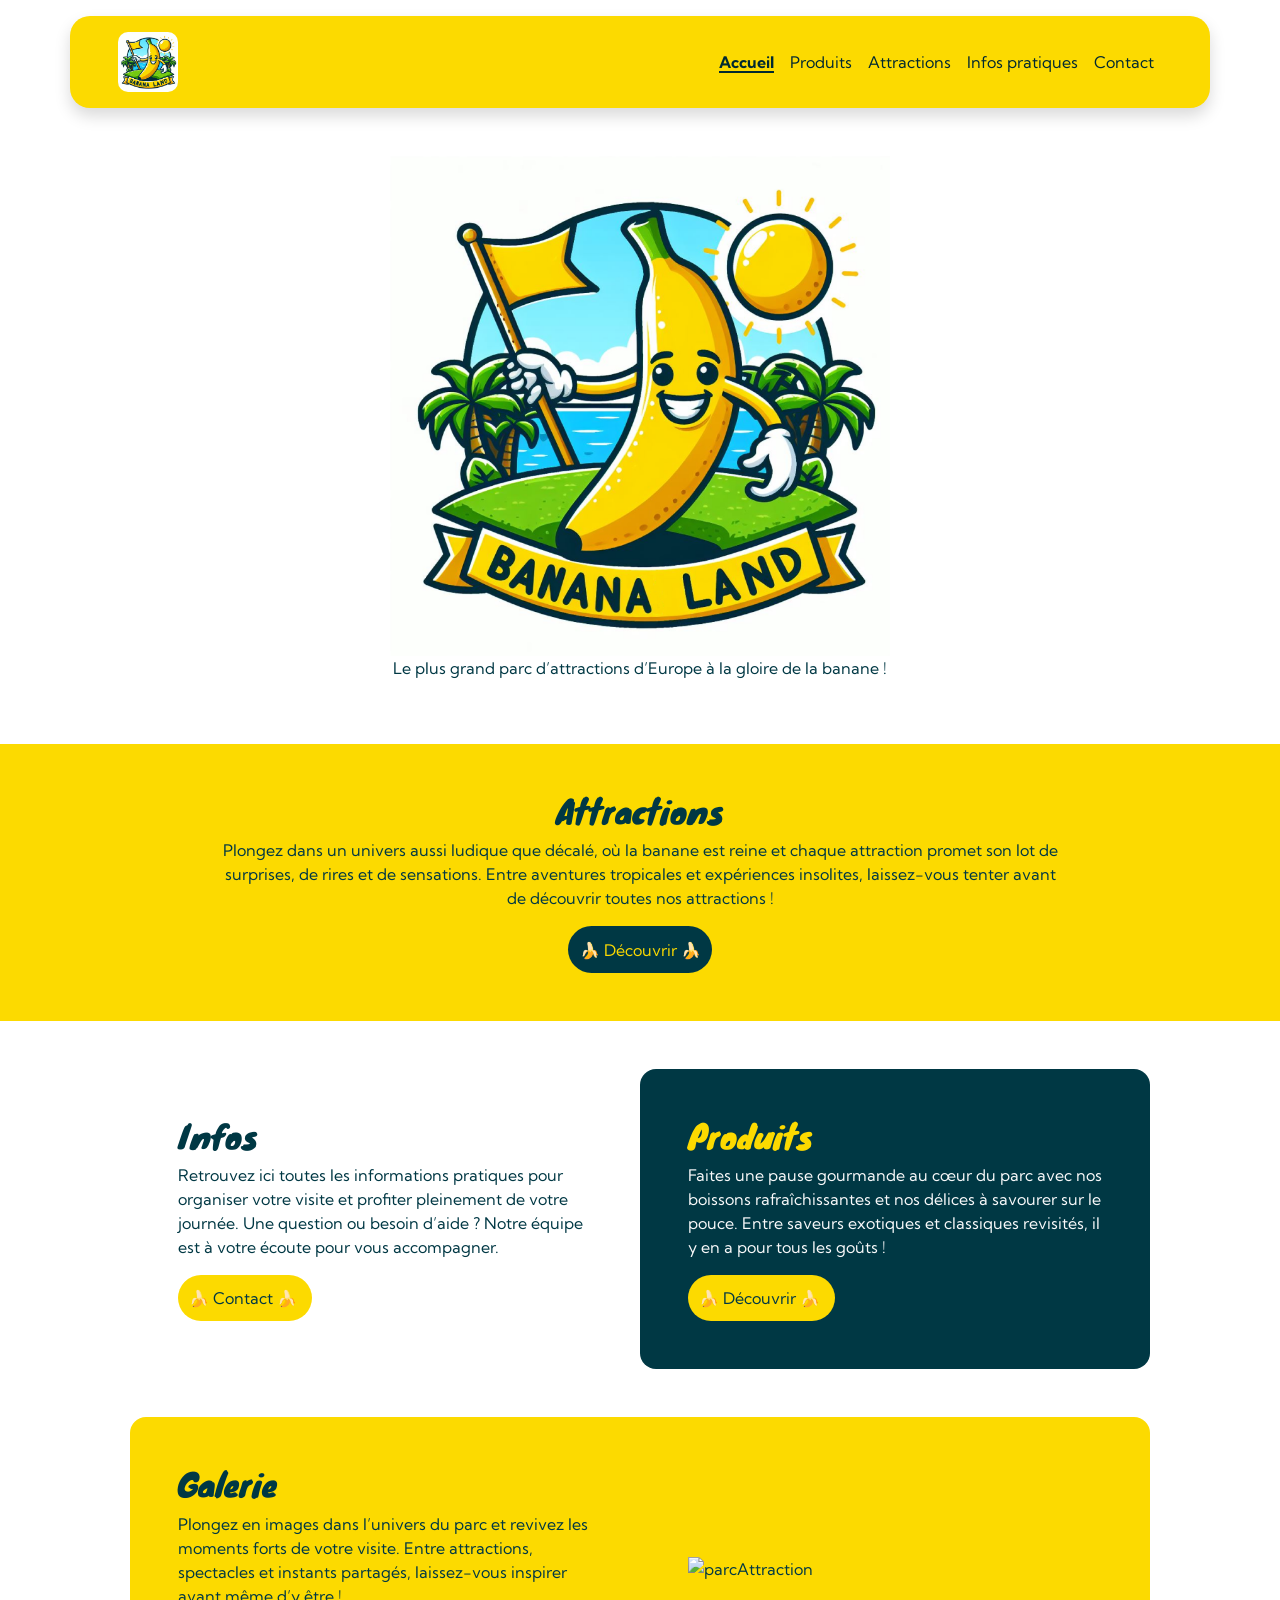
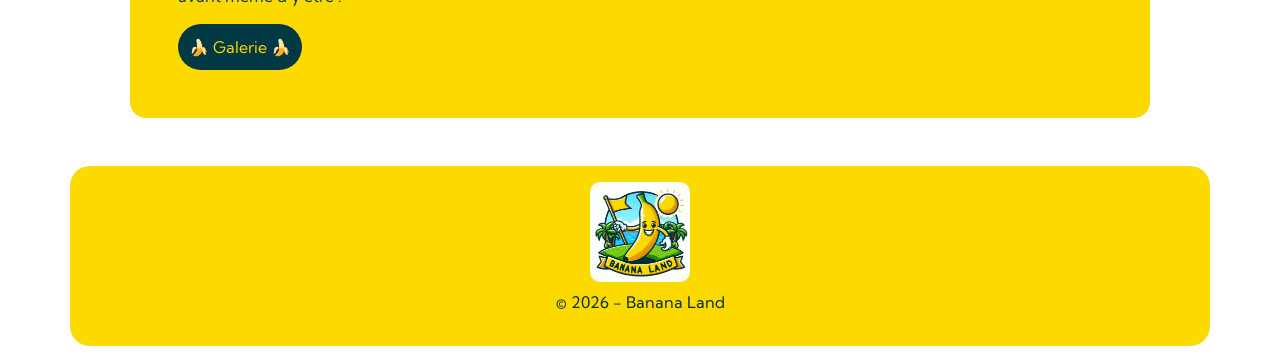
==== index.html @ 1920db07 "màj styles" ====
<!DOCTYPE html>
<html lang="en">
<head>
    <meta charset="UTF-8">
    <meta name="viewport" content="width=device-width, initial-scale=1.0">
    <link href="https://cdn.jsdelivr.net/npm/bootstrap@5.3.8/dist/css/bootstrap.min.css" rel="stylesheet" integrity="sha384-sRIl4kxILFvY47J16cr9ZwB07vP4J8+LH7qKQnuqkuIAvNWLzeN8tE5YBujZqJLB" crossorigin="anonymous">
    <script src="https://cdn.jsdelivr.net/npm/bootstrap@5.3.8/dist/js/bootstrap.bundle.min.js" integrity="sha384-FKyoEForCGlyvwx9Hj09JcYn3nv7wiPVlz7YYwJrWVcXK/BmnVDxM+D2scQbITxI" crossorigin="anonymous" defer></script>

    <link rel="stylesheet" href="style.css">
    <link rel="stylesheet" href="./assets/css/main.css">
    <link rel="preconnect" href="https://fonts.googleapis.com">
    <link rel="preconnect" href="https://fonts.gstatic.com" crossorigin>
    <link href="https://fonts.googleapis.com/css2?family=Knewave&family=Kumbh+Sans:wght,YOPQ@100..900,300&display=swap" rel="stylesheet">

    <title>Banana Land</title>
</head>
<body>
        <header class="d-flex flex-wrap align-items-center justify-content-center justify-content-md-between py-3 px-5 my-3 header-nav shadow container">
            <div class="col-md-3">
                <img alt="logo du site" src="./assets/img/bananland_v1.PNG" width="60">
            </div>
            <ul class="nav col-12 col-md-auto mb-2 justify-content-center mb-md-0">
                <li><a href="#" class="nav-link active px-2">Accueil</a></li>
                <li><a href="#" class="nav-link px-2">Produits</a></li>
                <li><a href="#" class="nav-link px-2">Attractions</a></li>
                <li><a href="#" class="nav-link px-2">Infos pratiques</a></li>
                <li><a href="./contact.html" class="nav-link px-2">Contact</a></li>
            </ul>
            </div>
        </header>
    <main>
        <section class="container" >
            <div class="row d-flex justify-content-center text-center m-5"> 
                <div class="col-9 logoMain">
                    <div> <img class="img-fluid" src="img/logoBanana.PNG" alt="logo"> </div>
                    <p class="colorTextS">Le plus grand parc d’attractions d’Europe à la gloire de la banane ! </p>
                </div>
            </div>
        </section>

        <section class="container-fluid bgPrimary">
            <div class="row d-flex justify-content-center flex-wrap text-center m-5 colorTextS"> 
                <div class="col-9 py-5 ">
                    <h2>Attractions </h2>
                    <p> Plongez dans un univers aussi ludique que décalé, où la banane est reine et chaque attraction promet son lot de surprises, de rires et de sensations. Entre aventures tropicales et expériences insolites, laissez-vous tenter avant de découvrir toutes nos attractions !</p>
                    <button class="btn btn-secondary"><a href="attraction.html" class=""> 🍌​ Découvrir 🍌</a>​</button>
                </div>
            </div>
        </section>

        <section class="container">
            <div class="row d-flex justify-content-center m-5 colorTextS flex-md-row flex-sm-column align-items-center  "> 
                <div class="col-lg-6 col-sm-10 p-5">
                    <h2> Infos</h2>
                    <p>Retrouvez ici toutes les informations pratiques pour organiser votre visite et profiter pleinement de votre journée. Une question ou besoin d’aide ? Notre équipe est à votre écoute pour vous accompagner.</p>
                    <button class="btn btn-primary"> <a href="contact.html">🍌​ Contact 🍌 </a> ​ </button>
                </div>
                <div class="col-lg-6 col-sm-10 p-5 bgSecondary rounded-4 text-light">
                    <h2 class="colorTextP"> Produits </h2>
                    <p>Faites une pause gourmande au cœur du parc avec nos boissons rafraîchissantes et nos délices à savourer sur le pouce. Entre saveurs exotiques et classiques revisités, il y en a pour tous les goûts !</p>
                    <button class="btn btn-primary"> <a href="produits.html"> 🍌​ Découvrir 🍌 </a>​</button>
                </div>
            </div>
        </section>

        <section class="container ">
            <div class="row d-flex justify-content-between m-5 bgPrimary rounded-4 colorTextS flex-lg-row flex-sm-column align-items-center "> 
                <div class="col-lg-6 col-sm-12 p-5">
                    <h2> Galerie </h2>
                    <p>Plongez en images dans l’univers du parc et revivez les moments forts de votre visite. Entre attractions, spectacles et instants partagés, laissez-vous inspirer avant même d’y être !</p>
                    <button class="btn btn-secondary"> <a href="galerie.html">🍌​ Galerie 🍌</a>​ </button>
                </div>
                
                <div class="col-lg-6 col-sm-12 p-5 text-center d-flex align-items-center">
                    <div> <img height="300px" class="img-fluid" src="https://images.unsplash.com/photo-1533856493584-0c6ca8ca9ce3?q=80&w=1470&auto=format&fit=crop&ixlib=rb-4.1.0&ixid=M3wxMjA3fDB8MHxwaG90by1wYWdlfHx8fGVufDB8fHx8fA%3D%3D" alt="parcAttraction"> </div>
                    </div>
                </div>
            </div>
        </section>

    </main>

        <footer class="row my-3 m-auto container">
        <div class="col m-3 text-center">
            <img class="mb-2" alt="logo du site" src="./assets/img/bananland_v1.PNG" width="100">
            <p>© 2026 - Banana Land</p>
        </div>
    </footer>
</body>
</html>
---- style.css ----
body{
    font-family: "Kumbh Sans", sans-serif;
}

h1, h2, h3, h4, h5, h6{
    font-family: "Knewave", system-ui;
}

h1{
    color:#002931;
}

.bgPrimary {
    background-color: #FCDA00;
}

.bgSecondary {
    background-color: #003844;
}

.colorTextP {
    color: #FCDA00;
}

.colorTextS {
    color: #003844;
}

#monCarousel {
    max-width: 600px;
    border-radius: 25px;
}
.carousel-item{
    height: 337px;
}
.carousel-item img{
    height: 100%;
    width: 100%;
    object-fit: cover;
    border-radius: 25px;
}
.carousel-caption {
    background: rgba(0, 0, 0, 0.45);
    border-radius: 15px;
    padding: 15px;
    
}
.card-img-top{
    height: 200px;
    width: 250px;
    object-fit: cover;
    margin: 5px;
    border-radius: 5px;
}
.bandeau_h1{
    background-color:#FCDA00 ;
}
.card{
    background-color: #002931;
    margin: 5px auto;
}
p.card-text{
    color: white;
}
.btn-primary{
    background-color: #FCDA00;
    color: #002931;
    border: none;
    padding: 0.7em;
    border-radius: 25px;
}

.btn-primary a {
    text-decoration: none;
    color:#003844;
}

.btn-secondary {
    background-color:#003844;
    color: #FCDA00;
    border: none;
    padding: 0.7em;
    border-radius: 25px;
    --bs-btn-hover-color: #003844;
    --bs-btn-hover-bg: #62E3FF;
    --bs-btn-hover-border-color: #62E3FF;
}

.btn-secondary a {
    text-decoration: none;
    color: inherit;
}

h5, h5.card-title{
    color:#FCDA00;
}

.description-produits {
    max-width: 700px;
    color: #003844;
    line-height: 1.6;
}
.card-body{
    display: flex;
    flex-direction: column;
    justify-content: space-between;
}

.logoMain img {
    max-height: 500px;
}
---- assets/css/main.css ----
/* Police titre : Knewave
Police texte : Kumbh Sans
Bleu ciel : #F62E3FF
Jaune : #FCDA00
Foncé : #002931 */

:root{
    --bleu-ciel: #62E3FF;
    --jaune: #FCDA00;
    --fonce: #002931;
}

body{
    font-family: "Kumbh Sans", sans-serif;
}

h1, h2, h3, h4, h5, h6{
    font-family: "Knewave", system-ui;
}


.btn-primary {
    --bs-btn-color: var(--fonce);
    --bs-btn-bg: var(--jaune);
    --bs-btn-border-color: var(--jaune);
    --bs-btn-hover-color: var(--fonce);
    --bs-btn-hover-bg: var(--bleu-ciel);
    --bs-btn-hover-border-color: var(--bleu-ciel);
}

.title-card{
    background: var(--fonce);
    color: #fff
}

.title-card h1{
    color: var(--jaune);
}

header, footer{
    background: var(--jaune);
    border-radius: 20px;
    color: var(--fonce)
}

header img, footer img{
    border-radius: 10px;;
}

.nav{
    --bs-nav-link-color: var(--fonce);
}

.nav a:hover, .nav a:visited{
    color: var(--fonce);
    text-decoration: underline 2px;
    text-underline-offset: 3px;
}

.nav-link.active{
    color: var(--fonce);
    font-weight: bold;
    text-decoration: underline 2px;
    text-underline-offset: 3px;
}

.breadcrumb-item a{
    color: var(--fonce);
    transition: all ease 0.1s;
}

.breadcrumb-item a:hover{
    color: var(--jaune);
}
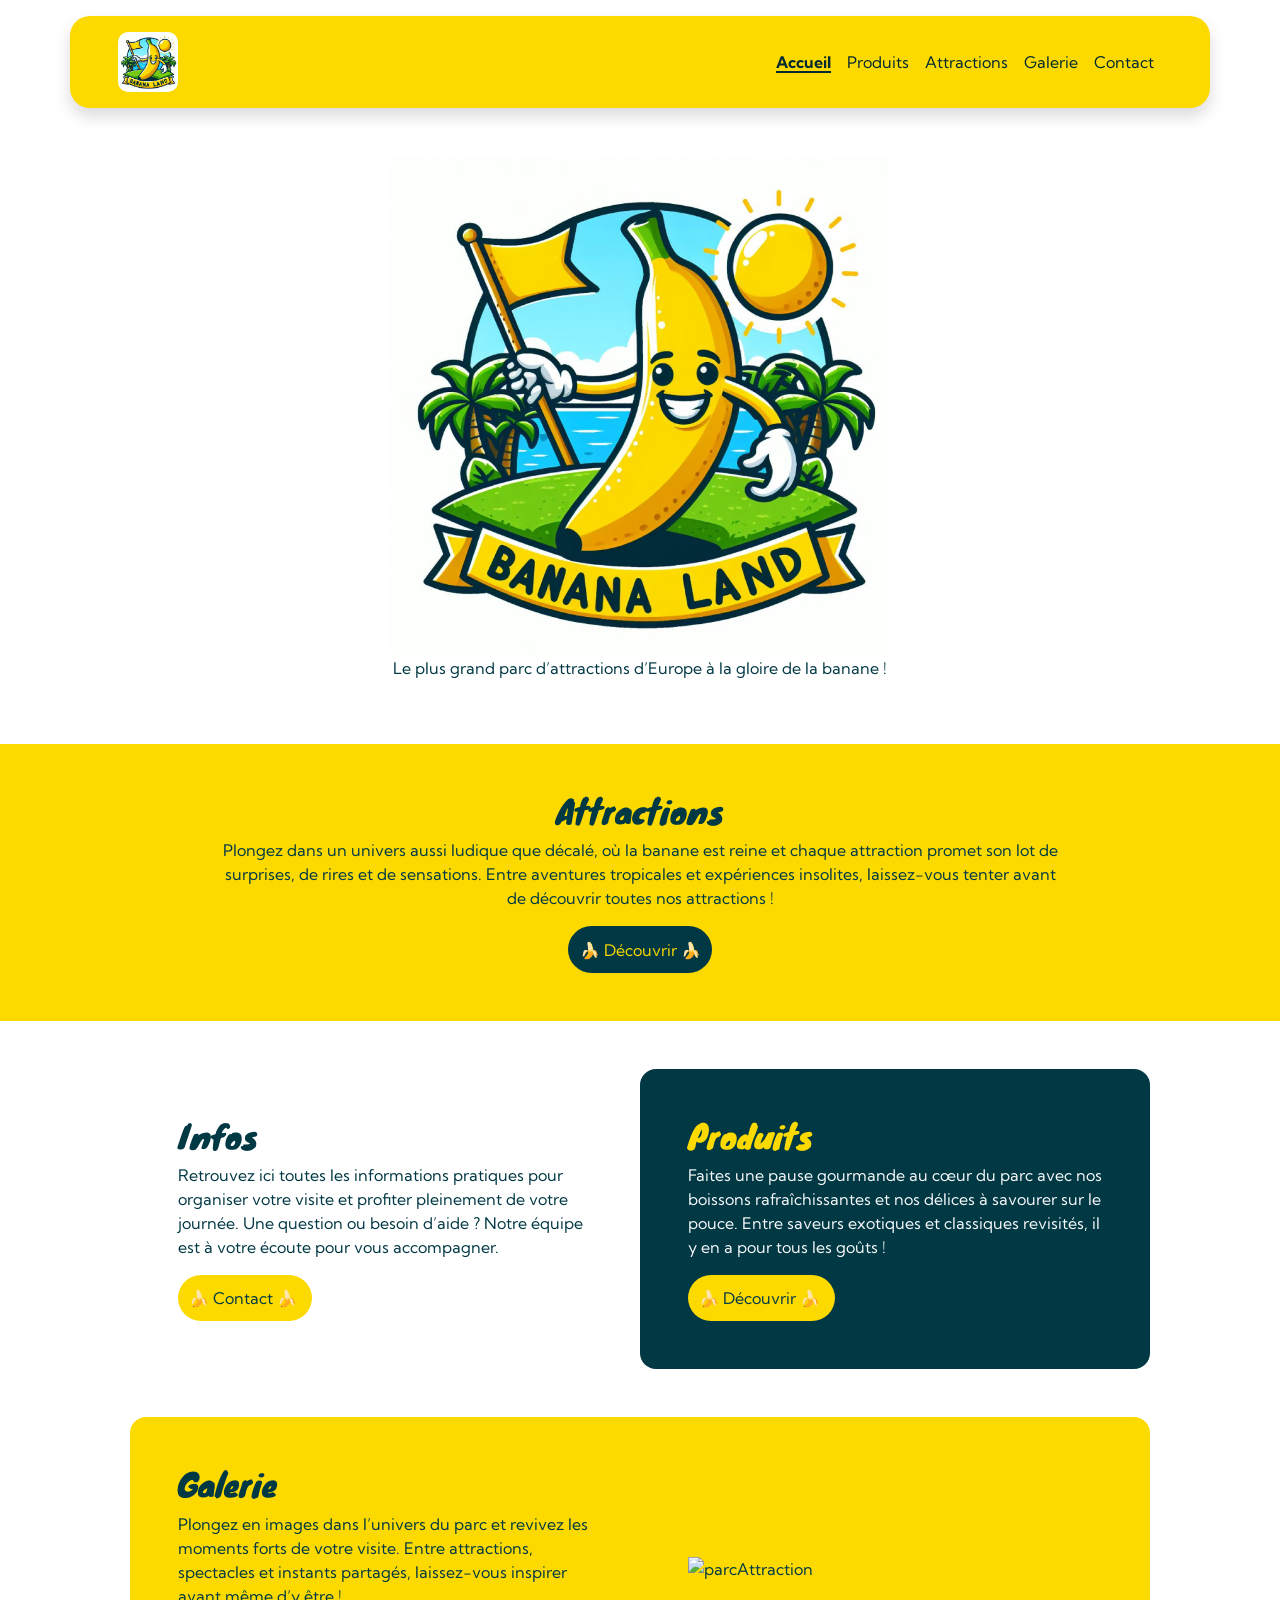
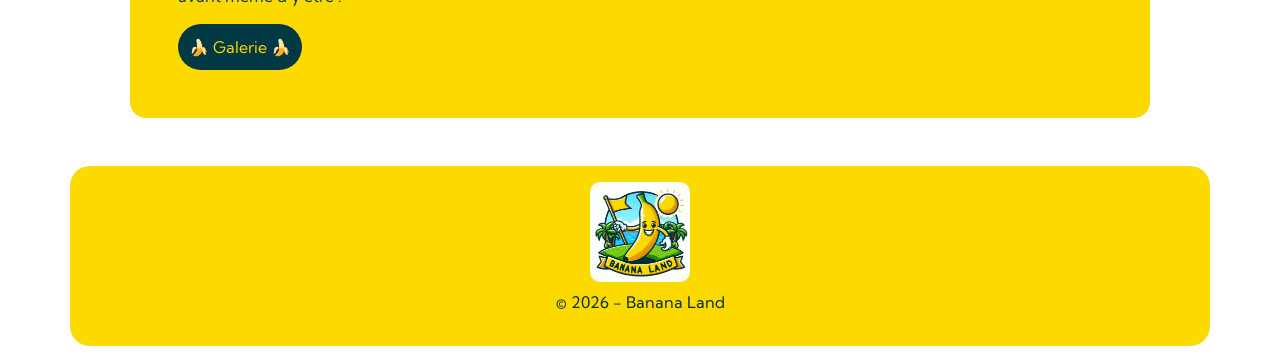
==== commit f442ffb8: "Merge branch 'main' of https://github.com/nathan-johnstone/TP-Bootstrap-G1-Coline-Juliette-Stanley-C" ====
--- a/index.html
+++ b/index.html
@@ -20,10 +20,10 @@
                 <img alt="logo du site" src="./assets/img/bananland_v1.PNG" width="60">
             </div>
             <ul class="nav col-12 col-md-auto mb-2 justify-content-center mb-md-0">
-                <li><a href="#" class="nav-link active px-2">Accueil</a></li>
-                <li><a href="#" class="nav-link px-2">Produits</a></li>
-                <li><a href="#" class="nav-link px-2">Attractions</a></li>
-                <li><a href="#" class="nav-link px-2">Infos pratiques</a></li>
+                <li><a href="./index.html" class="nav-link active px-2">Accueil</a></li>
+                <li><a href="./produits.html" class="nav-link px-2">Produits</a></li>
+                <li><a href="./attraction.html" class="nav-link px-2">Attractions</a></li>
+                <li><a href="./galerie.html" class="nav-link px-2">Galerie</a></li>
                 <li><a href="./contact.html" class="nav-link px-2">Contact</a></li>
             </ul>
             </div>
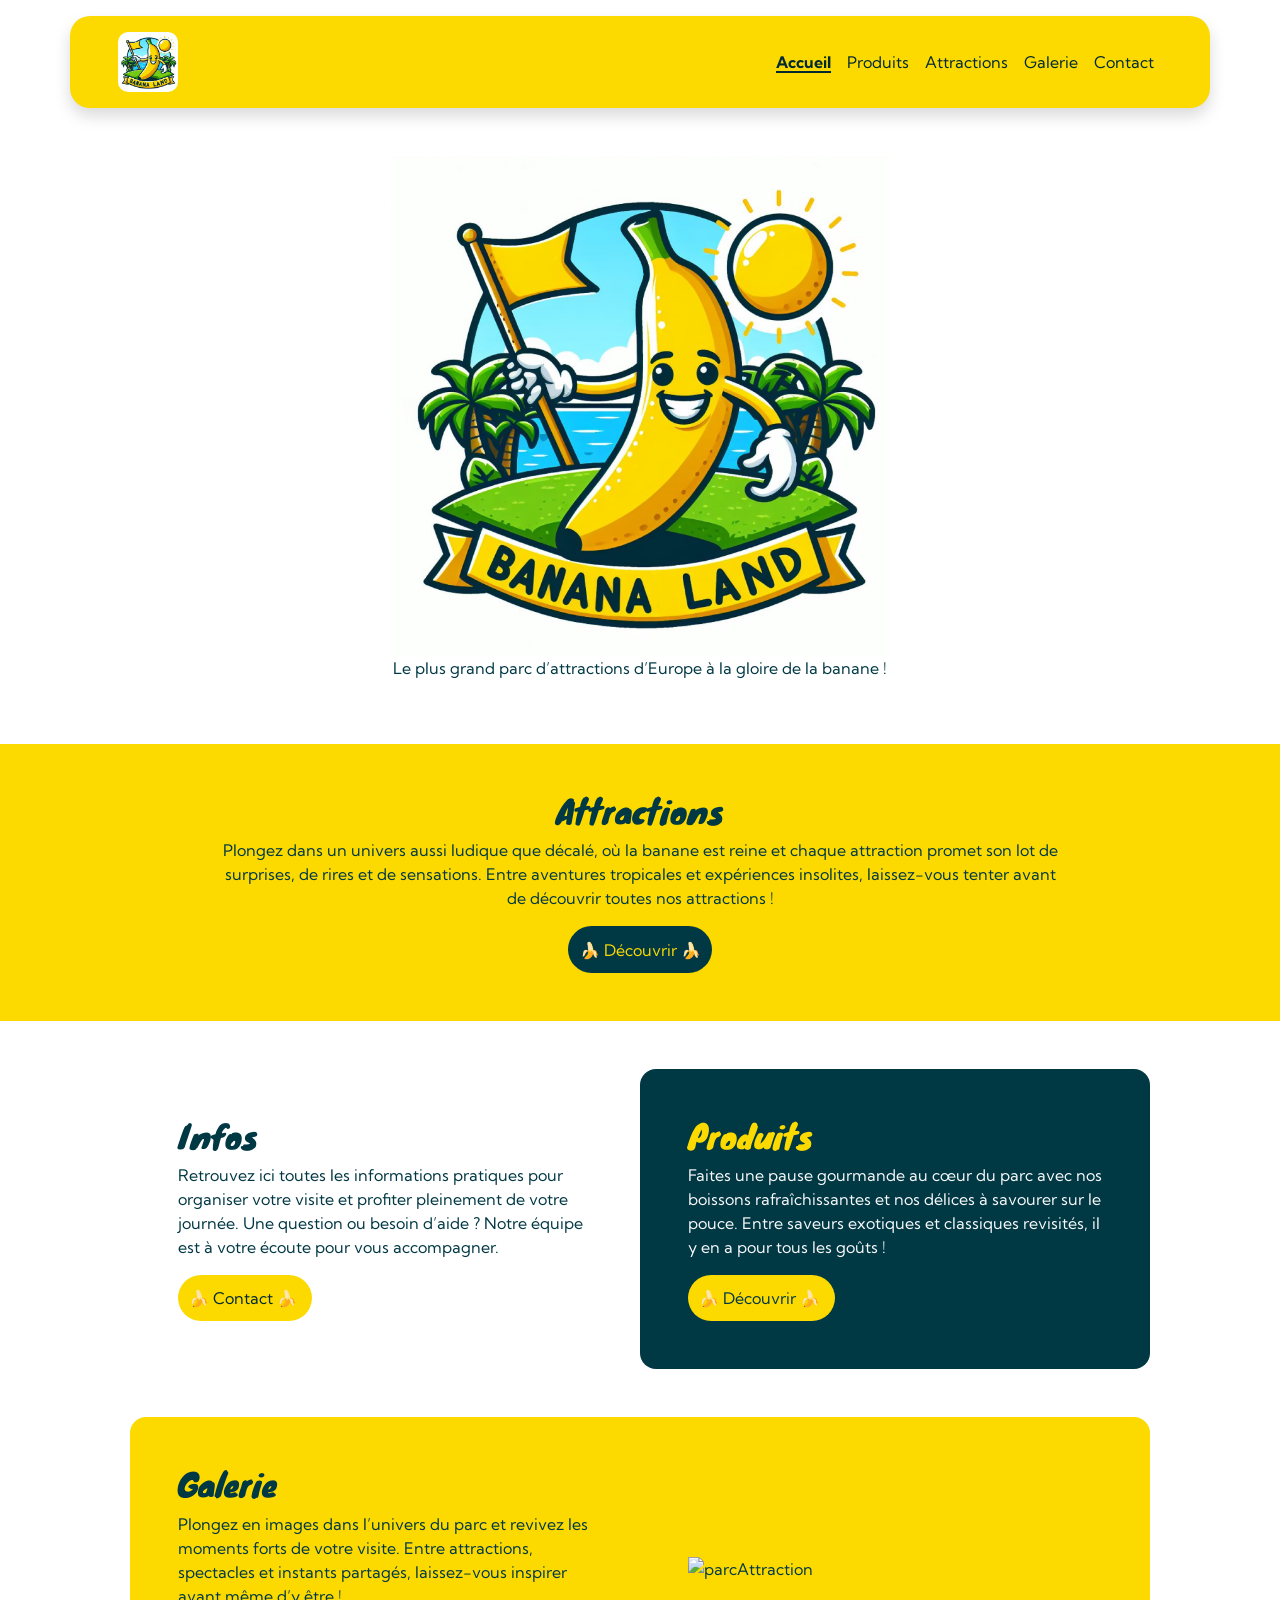
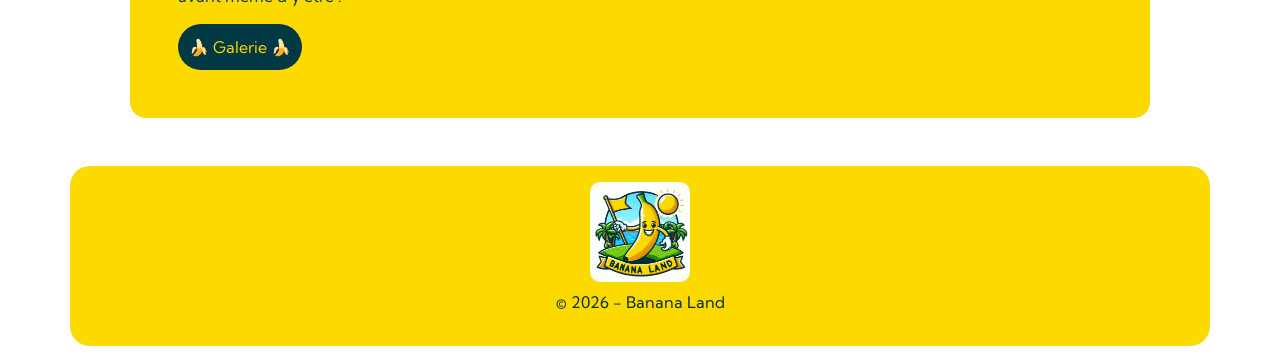
==== commit bf4f938c: "màj img + style" ====
--- a/index.html
+++ b/index.html
@@ -7,7 +7,6 @@
     <script src="https://cdn.jsdelivr.net/npm/bootstrap@5.3.8/dist/js/bootstrap.bundle.min.js" integrity="sha384-FKyoEForCGlyvwx9Hj09JcYn3nv7wiPVlz7YYwJrWVcXK/BmnVDxM+D2scQbITxI" crossorigin="anonymous" defer></script>
 
     <link rel="stylesheet" href="style.css">
-    <link rel="stylesheet" href="./assets/css/main.css">
     <link rel="preconnect" href="https://fonts.googleapis.com">
     <link rel="preconnect" href="https://fonts.gstatic.com" crossorigin>
     <link href="https://fonts.googleapis.com/css2?family=Knewave&family=Kumbh+Sans:wght,YOPQ@100..900,300&display=swap" rel="stylesheet">
@@ -17,7 +16,7 @@
 <body>
         <header class="d-flex flex-wrap align-items-center justify-content-center justify-content-md-between py-3 px-5 my-3 header-nav shadow container">
             <div class="col-md-3">
-                <img alt="logo du site" src="./assets/img/bananland_v1.PNG" width="60">
+                <img alt="logo du site" src="./img/bananland_v1.PNG" width="60">
             </div>
             <ul class="nav col-12 col-md-auto mb-2 justify-content-center mb-md-0">
                 <li><a href="./index.html" class="nav-link active px-2">Accueil</a></li>
@@ -53,7 +52,7 @@
                 <div class="col-lg-6 col-sm-10 p-5">
                     <h2> Infos</h2>
                     <p>Retrouvez ici toutes les informations pratiques pour organiser votre visite et profiter pleinement de votre journée. Une question ou besoin d’aide ? Notre équipe est à votre écoute pour vous accompagner.</p>
-                    <button class="btn btn-primary"> <a href="contact.html">🍌​ Contact 🍌 </a> ​ </button>
+                    <a href="contact.html"><button class="btn btn-primary"> 🍌​ Contact 🍌  ​ </button></a>
                 </div>
                 <div class="col-lg-6 col-sm-10 p-5 bgSecondary rounded-4 text-light">
                     <h2 class="colorTextP"> Produits </h2>
@@ -82,7 +81,7 @@
 
         <footer class="row my-3 m-auto container">
         <div class="col m-3 text-center">
-            <img class="mb-2" alt="logo du site" src="./assets/img/bananland_v1.PNG" width="100">
+            <img class="mb-2" alt="logo du site" src="./img/bananland_v1.PNG" width="100">
             <p>© 2026 - Banana Land</p>
         </div>
     </footer>
--- a/style.css
+++ b/style.css
@@ -1,9 +1,73 @@
+:root{
+    --bleu-ciel: #62E3FF;
+    --jaune: #FCDA00;
+    --fonce: #002931;
+}
+
 body{
     font-family: "Kumbh Sans", sans-serif;
 }
 
 h1, h2, h3, h4, h5, h6{
     font-family: "Knewave", system-ui;
+}
+
+
+.btn-primary {
+    --bs-btn-color: var(--fonce);
+    --bs-btn-bg: var(--jaune);
+    --bs-btn-border-color: var(--jaune);
+    --bs-btn-hover-color: var(--fonce);
+    --bs-btn-hover-bg: var(--bleu-ciel);
+    --bs-btn-hover-border-color: var(--bleu-ciel);
+    --bs-btn-active-color: var(--fonce);
+    --bs-btn-active-bg: var(--bleu-ciel);
+    --bs-btn-active-border-color: var(--bleu-ciel);
+}
+
+.title-card{
+    background: var(--fonce);
+    color: #fff
+}
+
+.title-card h1{
+    color: var(--jaune);
+}
+
+header, footer{
+    background: var(--jaune);
+    border-radius: 20px;
+    color: var(--fonce)
+}
+
+header img, footer img{
+    border-radius: 10px;;
+}
+
+.nav{
+    --bs-nav-link-color: var(--fonce);
+}
+
+.nav a:hover, .nav a:visited{
+    color: var(--fonce);
+    text-decoration: underline 2px;
+    text-underline-offset: 3px;
+}
+
+.nav-link.active{
+    color: var(--fonce);
+    font-weight: bold;
+    text-decoration: underline 2px;
+    text-underline-offset: 3px;
+}
+
+.breadcrumb-item a{
+    color: var(--fonce);
+    transition: all ease 0.1s;
+}
+
+.breadcrumb-item a:hover{
+    color: var(--jaune);
 }
 
 h1{
@@ -84,11 +148,15 @@
     --bs-btn-hover-color: #003844;
     --bs-btn-hover-bg: #62E3FF;
     --bs-btn-hover-border-color: #62E3FF;
+    --bs-btn-active-color: #003844;
+    --bs-btn-active-bg: #62E3FF;
+    --bs-btn-active-border-color: #62E3FF;
 }
 
-.btn-secondary a {
+.btn-secondary a, .btn-secondary a:active {
     text-decoration: none;
     color: inherit;
+    background-color: inherit;
 }
 
 h5, h5.card-title{
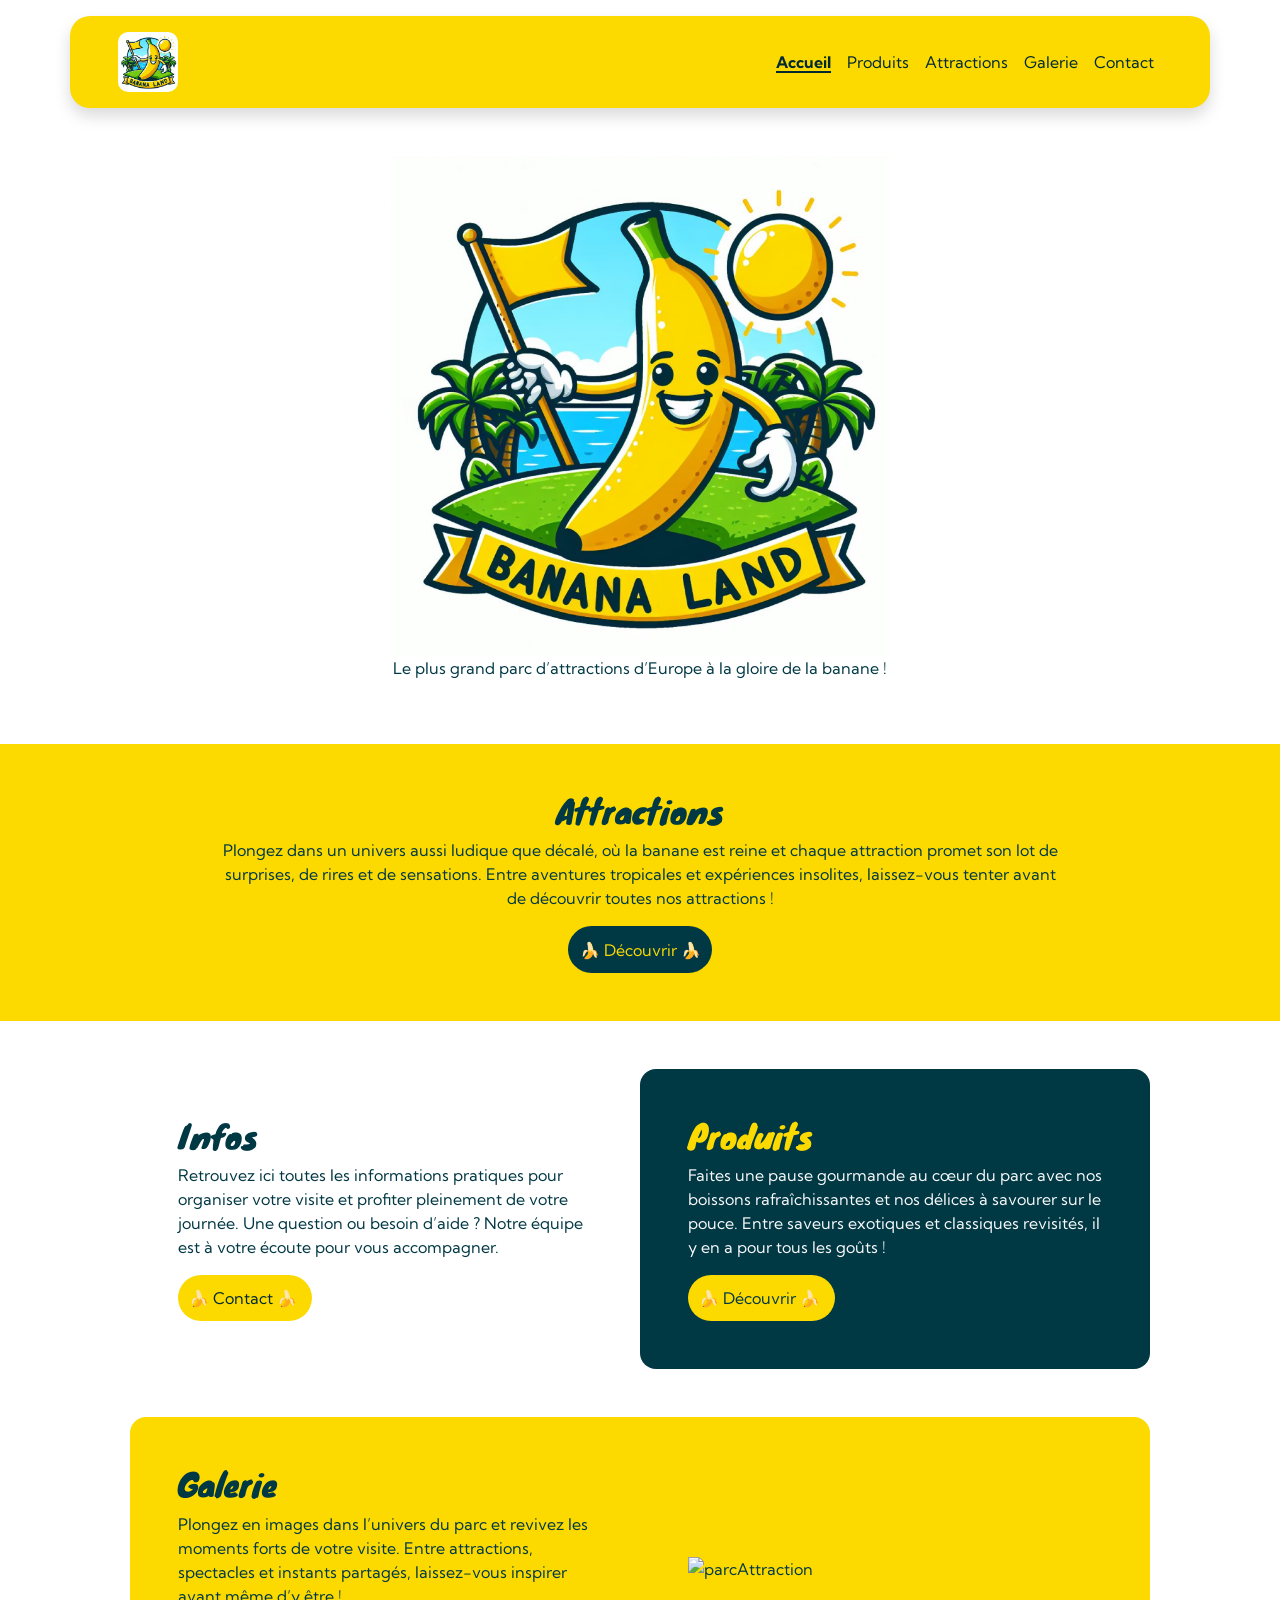
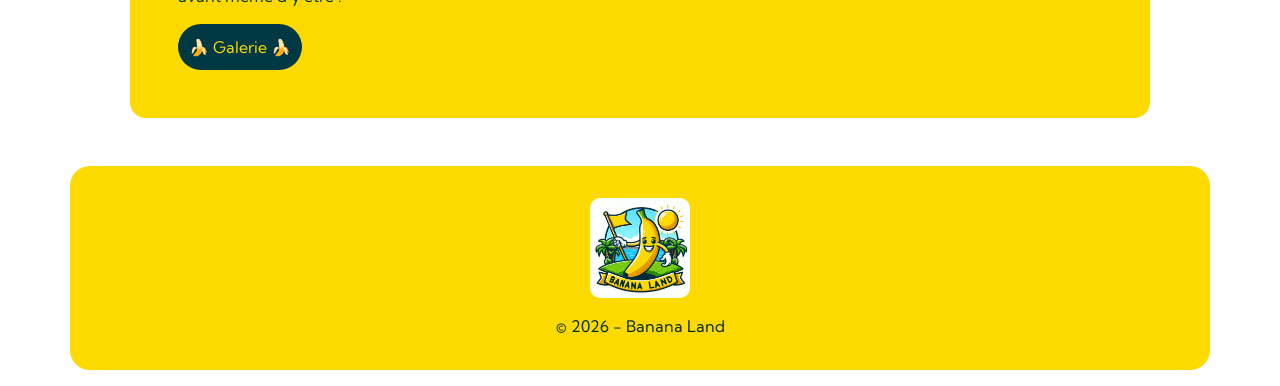
==== commit 5d1457df: "màj index footer" ====
--- a/index.html
+++ b/index.html
@@ -81,7 +81,7 @@
 
         <footer class="row my-3 m-auto container">
         <div class="col m-3 text-center">
-            <img class="mb-2" alt="logo du site" src="./img/bananland_v1.PNG" width="100">
+            <img class="my-3" alt="logo du site" src="./img/bananland_v1.PNG" width="100">
             <p>© 2026 - Banana Land</p>
         </div>
     </footer>
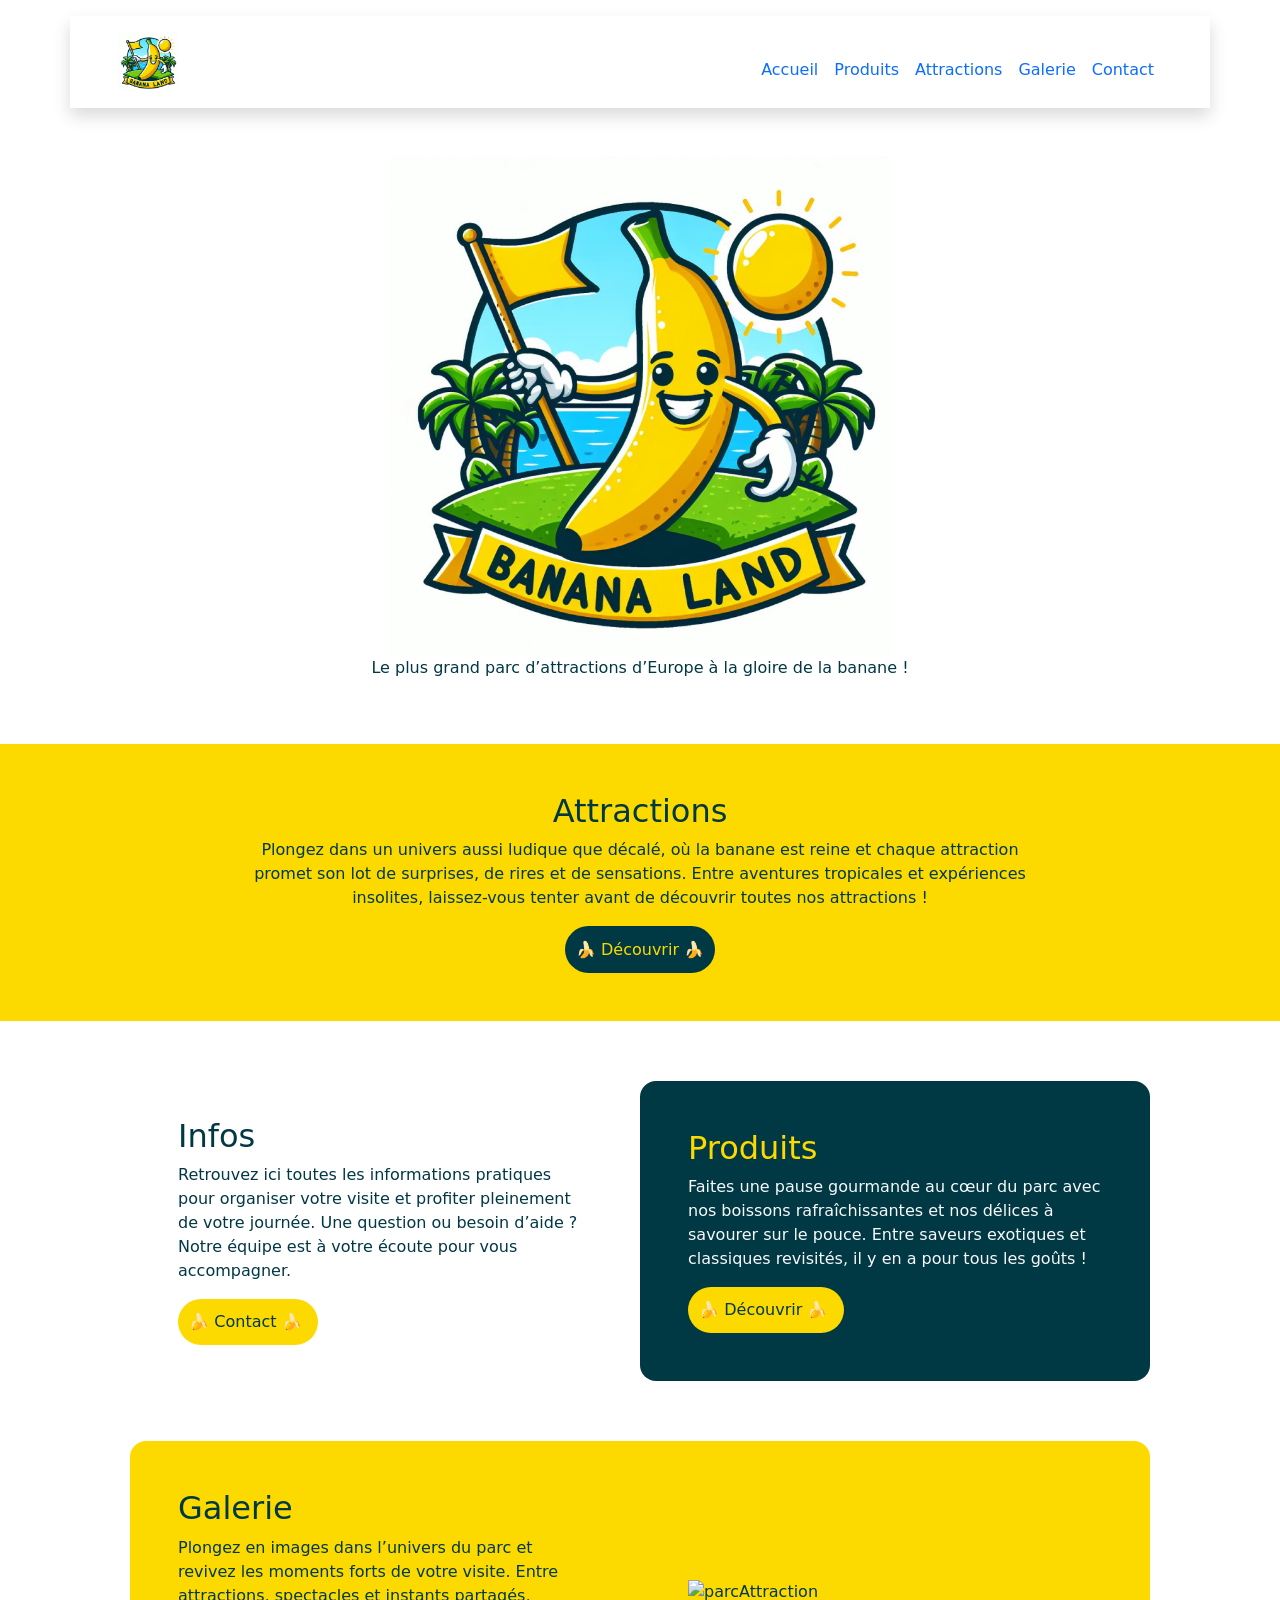
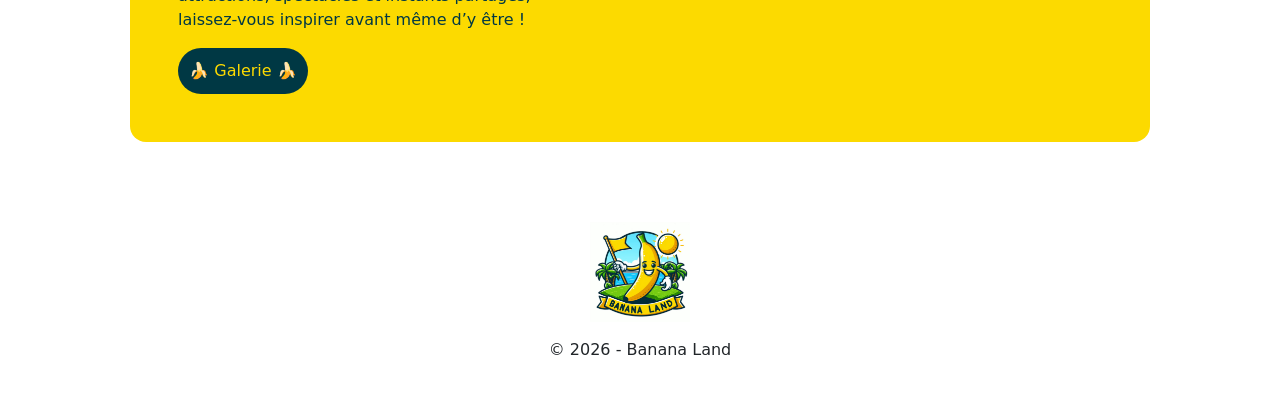
==== commit 536e8763: "modif: jai peur" ====
--- a/index.html
+++ b/index.html
@@ -7,6 +7,7 @@
     <script src="https://cdn.jsdelivr.net/npm/bootstrap@5.3.8/dist/js/bootstrap.bundle.min.js" integrity="sha384-FKyoEForCGlyvwx9Hj09JcYn3nv7wiPVlz7YYwJrWVcXK/BmnVDxM+D2scQbITxI" crossorigin="anonymous" defer></script>
 
     <link rel="stylesheet" href="style.css">
+    <link rel="stylesheet" href="./css/main.css">
     <link rel="preconnect" href="https://fonts.googleapis.com">
     <link rel="preconnect" href="https://fonts.gstatic.com" crossorigin>
     <link href="https://fonts.googleapis.com/css2?family=Knewave&family=Kumbh+Sans:wght,YOPQ@100..900,300&display=swap" rel="stylesheet">
@@ -18,7 +19,7 @@
             <div class="col-md-3">
                 <img alt="logo du site" src="./img/bananland_v1.PNG" width="60">
             </div>
-            <ul class="nav col-12 col-md-auto mb-2 justify-content-center mb-md-0">
+            <ul class="nav col-12 col-md-auto my-3 justify-content-center mb-md-0">
                 <li><a href="./index.html" class="nav-link active px-2">Accueil</a></li>
                 <li><a href="./produits.html" class="nav-link px-2">Produits</a></li>
                 <li><a href="./attraction.html" class="nav-link px-2">Attractions</a></li>
@@ -39,7 +40,7 @@
 
         <section class="container-fluid bgPrimary">
             <div class="row d-flex justify-content-center flex-wrap text-center m-5 colorTextS"> 
-                <div class="col-9 py-5 ">
+                <div class="col-9 p-5 ">
                     <h2>Attractions </h2>
                     <p> Plongez dans un univers aussi ludique que décalé, où la banane est reine et chaque attraction promet son lot de surprises, de rires et de sensations. Entre aventures tropicales et expériences insolites, laissez-vous tenter avant de découvrir toutes nos attractions !</p>
                     <button class="btn btn-secondary"><a href="attraction.html" class=""> 🍌​ Découvrir 🍌</a>​</button>
@@ -52,7 +53,7 @@
                 <div class="col-lg-6 col-sm-10 p-5">
                     <h2> Infos</h2>
                     <p>Retrouvez ici toutes les informations pratiques pour organiser votre visite et profiter pleinement de votre journée. Une question ou besoin d’aide ? Notre équipe est à votre écoute pour vous accompagner.</p>
-                    <a href="contact.html"><button class="btn btn-primary"> 🍌​ Contact 🍌  ​ </button></a>
+                    <button class="btn btn-primary"> <a href="contact.html">🍌​ Contact 🍌 </a> ​ </button>
                 </div>
                 <div class="col-lg-6 col-sm-10 p-5 bgSecondary rounded-4 text-light">
                     <h2 class="colorTextP"> Produits </h2>
--- a/style.css
+++ b/style.css
@@ -1,75 +1,3 @@
-:root{
-    --bleu-ciel: #62E3FF;
-    --jaune: #FCDA00;
-    --fonce: #002931;
-}
-
-body{
-    font-family: "Kumbh Sans", sans-serif;
-}
-
-h1, h2, h3, h4, h5, h6{
-    font-family: "Knewave", system-ui;
-}
-
-
-.btn-primary {
-    --bs-btn-color: var(--fonce);
-    --bs-btn-bg: var(--jaune);
-    --bs-btn-border-color: var(--jaune);
-    --bs-btn-hover-color: var(--fonce);
-    --bs-btn-hover-bg: var(--bleu-ciel);
-    --bs-btn-hover-border-color: var(--bleu-ciel);
-    --bs-btn-active-color: var(--fonce);
-    --bs-btn-active-bg: var(--bleu-ciel);
-    --bs-btn-active-border-color: var(--bleu-ciel);
-}
-
-.title-card{
-    background: var(--fonce);
-    color: #fff
-}
-
-.title-card h1{
-    color: var(--jaune);
-}
-
-header, footer{
-    background: var(--jaune);
-    border-radius: 20px;
-    color: var(--fonce)
-}
-
-header img, footer img{
-    border-radius: 10px;;
-}
-
-.nav{
-    --bs-nav-link-color: var(--fonce);
-}
-
-.nav a:hover, .nav a:visited{
-    color: var(--fonce);
-    text-decoration: underline 2px;
-    text-underline-offset: 3px;
-}
-
-.nav-link.active{
-    color: var(--fonce);
-    font-weight: bold;
-    text-decoration: underline 2px;
-    text-underline-offset: 3px;
-}
-
-.breadcrumb-item a{
-    color: var(--fonce);
-    transition: all ease 0.1s;
-}
-
-.breadcrumb-item a:hover{
-    color: var(--jaune);
-}
-
 h1{
     color:#002931;
 }
@@ -133,36 +61,24 @@
     padding: 0.7em;
     border-radius: 25px;
 }
-
 .btn-primary a {
     text-decoration: none;
     color:#003844;
 }
-
 .btn-secondary {
     background-color:#003844;
     color: #FCDA00;
     border: none;
     padding: 0.7em;
     border-radius: 25px;
-    --bs-btn-hover-color: #003844;
-    --bs-btn-hover-bg: #62E3FF;
-    --bs-btn-hover-border-color: #62E3FF;
-    --bs-btn-active-color: #003844;
-    --bs-btn-active-bg: #62E3FF;
-    --bs-btn-active-border-color: #62E3FF;
 }
-
-.btn-secondary a, .btn-secondary a:active {
+.btn-secondary a {
     text-decoration: none;
-    color: inherit;
-    background-color: inherit;
+    color: #FCDA00;
 }
-
-h5, h5.card-title{
+h3, h3.card-title{
     color:#FCDA00;
 }
-
 .description-produits {
     max-width: 700px;
     color: #003844;
@@ -173,7 +89,12 @@
     flex-direction: column;
     justify-content: space-between;
 }
-
 .logoMain img {
     max-height: 500px;
 }
+.titlecolor{
+    color:#FCDA00;
+}
+.spancolor{
+    color: white;
+}
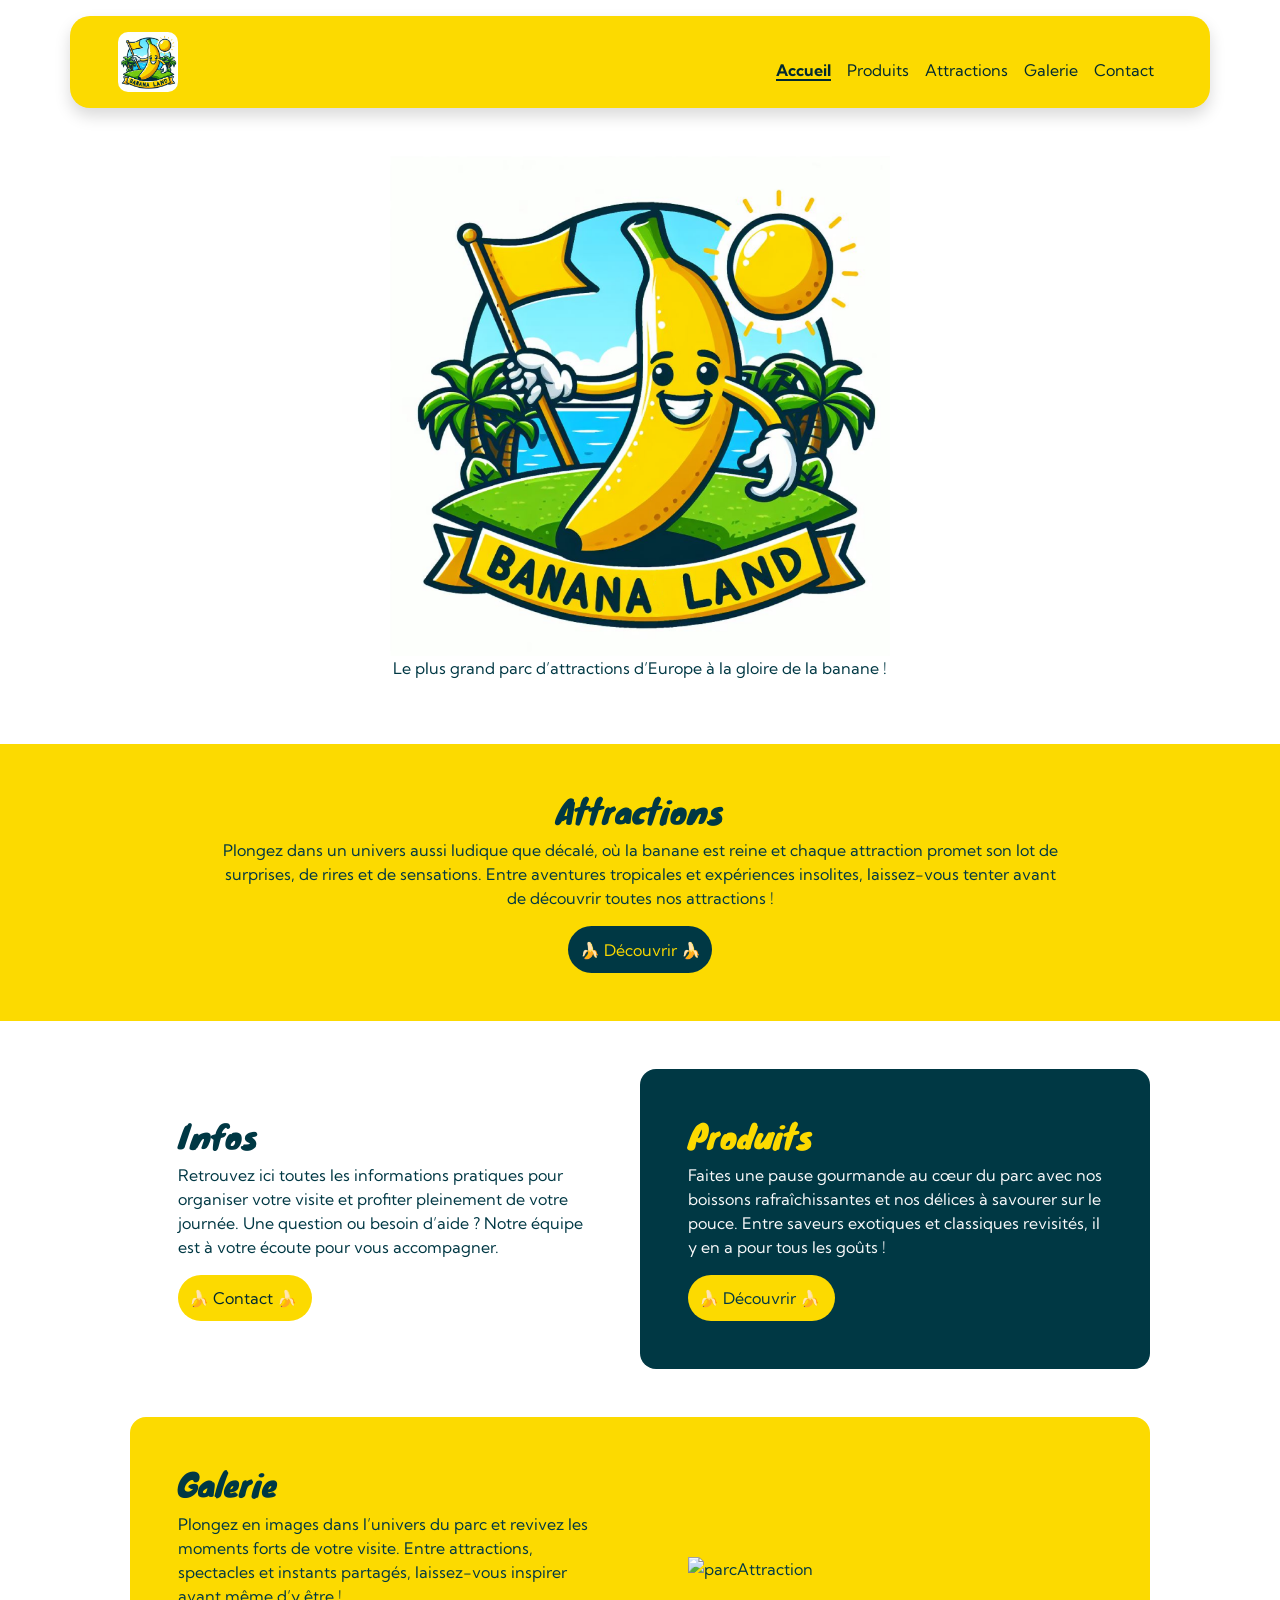
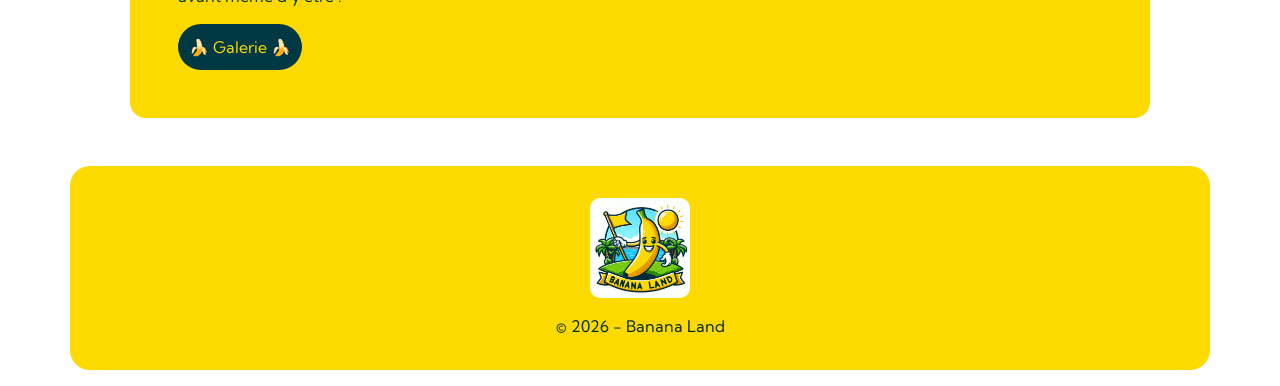
==== commit 5806a514: "modif: jai plus peur" ====
--- a/index.html
+++ b/index.html
@@ -7,7 +7,6 @@
     <script src="https://cdn.jsdelivr.net/npm/bootstrap@5.3.8/dist/js/bootstrap.bundle.min.js" integrity="sha384-FKyoEForCGlyvwx9Hj09JcYn3nv7wiPVlz7YYwJrWVcXK/BmnVDxM+D2scQbITxI" crossorigin="anonymous" defer></script>
 
     <link rel="stylesheet" href="style.css">
-    <link rel="stylesheet" href="./css/main.css">
     <link rel="preconnect" href="https://fonts.googleapis.com">
     <link rel="preconnect" href="https://fonts.gstatic.com" crossorigin>
     <link href="https://fonts.googleapis.com/css2?family=Knewave&family=Kumbh+Sans:wght,YOPQ@100..900,300&display=swap" rel="stylesheet">
@@ -40,7 +39,7 @@
 
         <section class="container-fluid bgPrimary">
             <div class="row d-flex justify-content-center flex-wrap text-center m-5 colorTextS"> 
-                <div class="col-9 p-5 ">
+                <div class="col-9 py-5 ">
                     <h2>Attractions </h2>
                     <p> Plongez dans un univers aussi ludique que décalé, où la banane est reine et chaque attraction promet son lot de surprises, de rires et de sensations. Entre aventures tropicales et expériences insolites, laissez-vous tenter avant de découvrir toutes nos attractions !</p>
                     <button class="btn btn-secondary"><a href="attraction.html" class=""> 🍌​ Découvrir 🍌</a>​</button>
@@ -53,7 +52,7 @@
                 <div class="col-lg-6 col-sm-10 p-5">
                     <h2> Infos</h2>
                     <p>Retrouvez ici toutes les informations pratiques pour organiser votre visite et profiter pleinement de votre journée. Une question ou besoin d’aide ? Notre équipe est à votre écoute pour vous accompagner.</p>
-                    <button class="btn btn-primary"> <a href="contact.html">🍌​ Contact 🍌 </a> ​ </button>
+                    <a href="contact.html"><button class="btn btn-primary"> 🍌​ Contact 🍌  ​ </button></a>
                 </div>
                 <div class="col-lg-6 col-sm-10 p-5 bgSecondary rounded-4 text-light">
                     <h2 class="colorTextP"> Produits </h2>
--- a/style.css
+++ b/style.css
@@ -1,3 +1,75 @@
+:root{
+    --bleu-ciel: #62E3FF;
+    --jaune: #FCDA00;
+    --fonce: #002931;
+}
+
+body{
+    font-family: "Kumbh Sans", sans-serif;
+}
+
+h1, h2, h3, h4, h5, h6{
+    font-family: "Knewave", system-ui;
+}
+
+
+.btn-primary {
+    --bs-btn-color: var(--fonce);
+    --bs-btn-bg: var(--jaune);
+    --bs-btn-border-color: var(--jaune);
+    --bs-btn-hover-color: var(--fonce);
+    --bs-btn-hover-bg: var(--bleu-ciel);
+    --bs-btn-hover-border-color: var(--bleu-ciel);
+    --bs-btn-active-color: var(--fonce);
+    --bs-btn-active-bg: var(--bleu-ciel);
+    --bs-btn-active-border-color: var(--bleu-ciel);
+}
+
+.title-card{
+    background: var(--fonce);
+    color: #fff
+}
+
+.title-card h1{
+    color: var(--jaune);
+}
+
+header, footer{
+    background: var(--jaune);
+    border-radius: 20px;
+    color: var(--fonce)
+}
+
+header img, footer img{
+    border-radius: 10px;;
+}
+
+.nav{
+    --bs-nav-link-color: var(--fonce);
+}
+
+.nav a:hover, .nav a:visited{
+    color: var(--fonce);
+    text-decoration: underline 2px;
+    text-underline-offset: 3px;
+}
+
+.nav-link.active{
+    color: var(--fonce);
+    font-weight: bold;
+    text-decoration: underline 2px;
+    text-underline-offset: 3px;
+}
+
+.breadcrumb-item a{
+    color: var(--fonce);
+    transition: all ease 0.1s;
+}
+
+.breadcrumb-item a:hover{
+    color: var(--jaune);
+}
+
 h1{
     color:#002931;
 }
@@ -71,10 +143,19 @@
     border: none;
     padding: 0.7em;
     border-radius: 25px;
+    --bs-btn-hover-color: #003844;
+    --bs-btn-hover-bg: #62E3FF;
+    --bs-btn-hover-border-color: #62E3FF;
+    --bs-btn-active-color: #003844;
+    --bs-btn-active-bg: #62E3FF;
+    --bs-btn-active-border-color: #62E3FF;
 }
-.btn-secondary a {
+
+
+.btn-secondary a, .btn-secondary a:active {
     text-decoration: none;
-    color: #FCDA00;
+    color: inherit;
+    background-color: inherit;
 }
 h3, h3.card-title{
     color:#FCDA00;
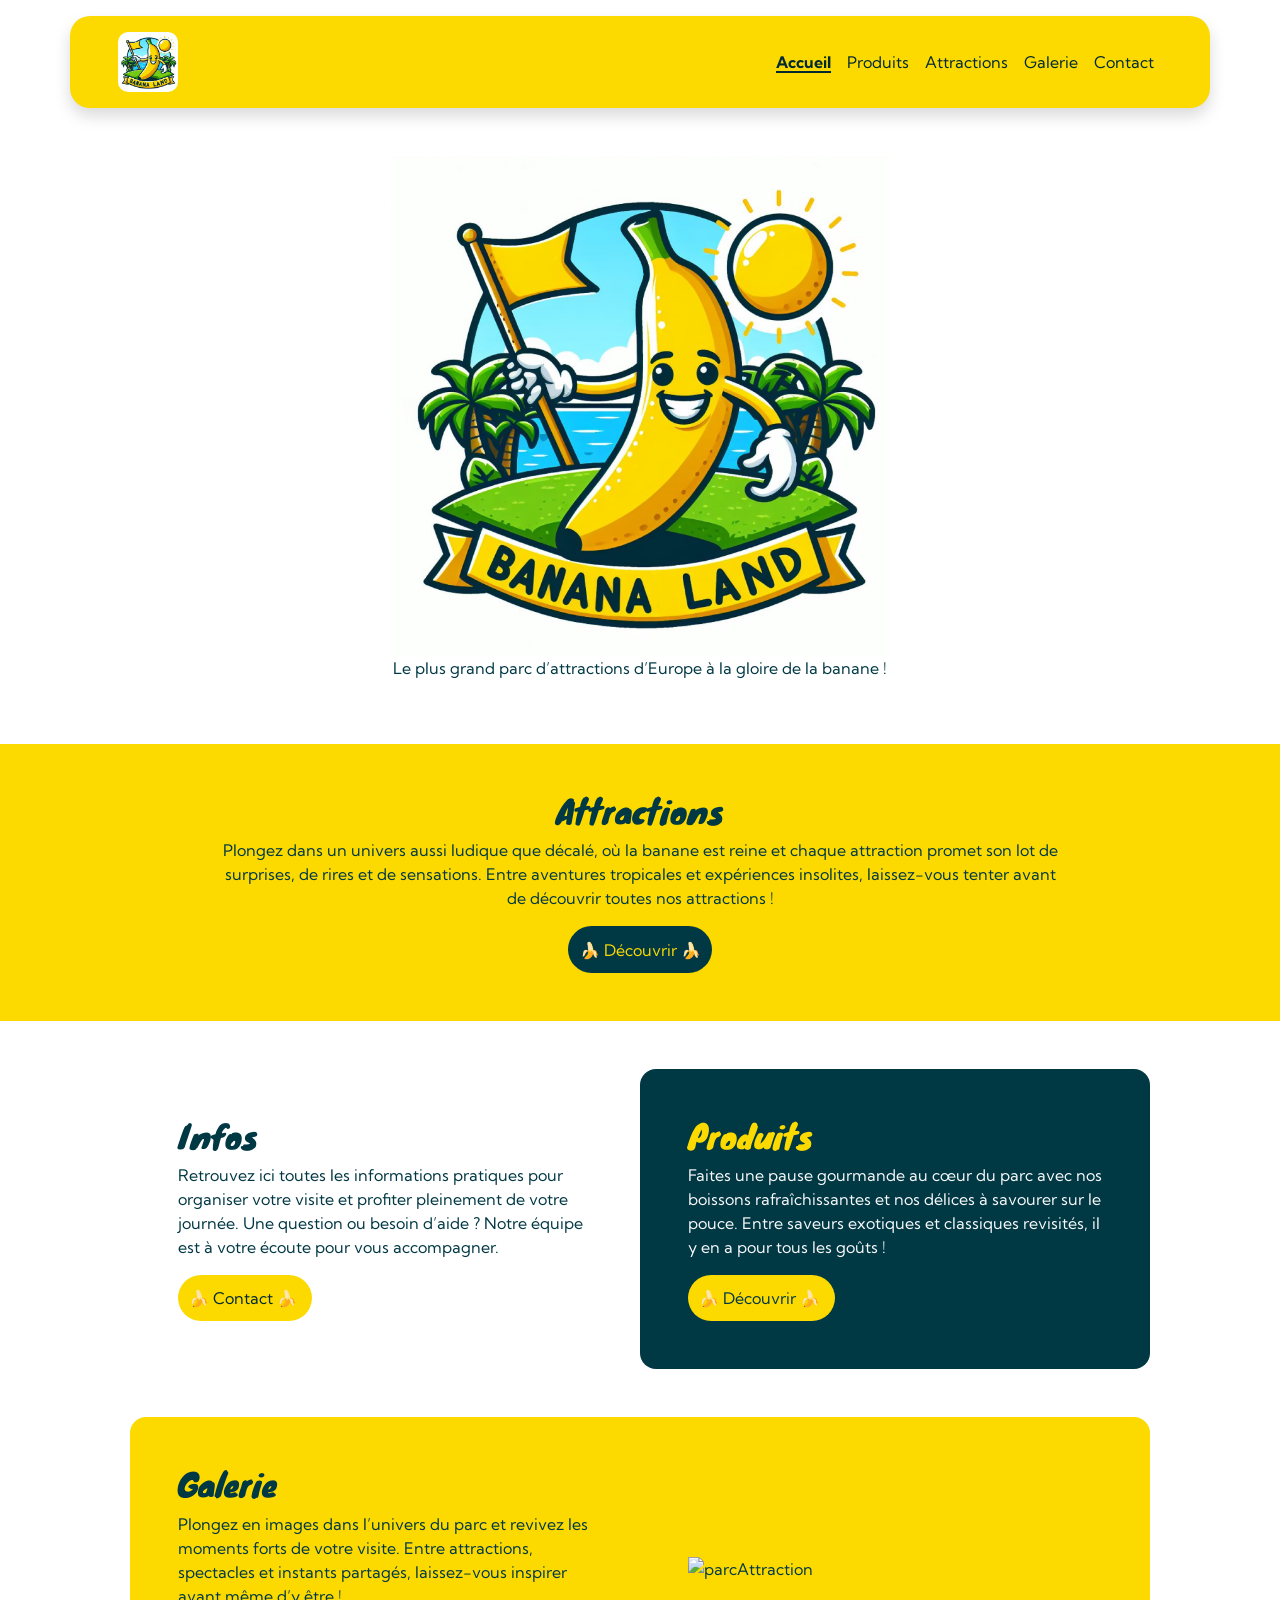
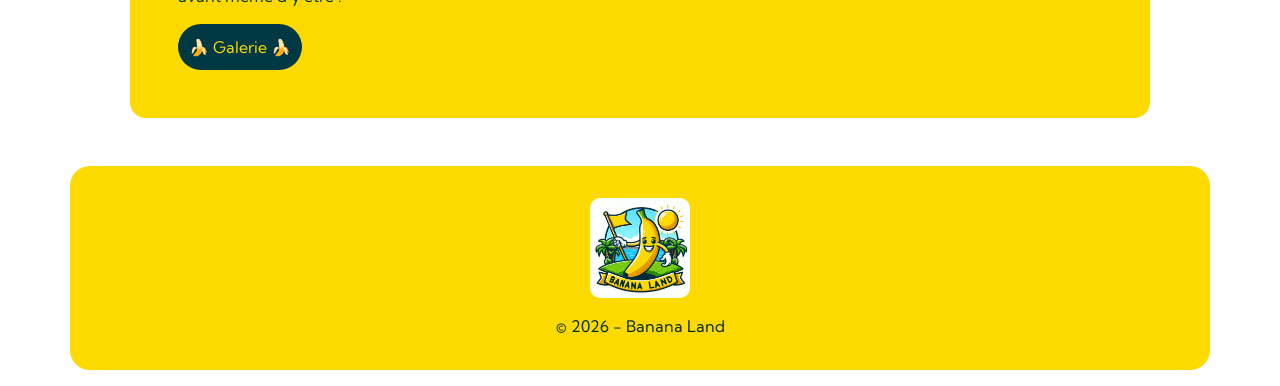
==== commit 1f0624e4: "modif: all good mate" ====
--- a/index.html
+++ b/index.html
@@ -18,7 +18,7 @@
             <div class="col-md-3">
                 <img alt="logo du site" src="./img/bananland_v1.PNG" width="60">
             </div>
-            <ul class="nav col-12 col-md-auto my-3 justify-content-center mb-md-0">
+            <ul class="nav col-12 col-md-auto mb-2 justify-content-center mb-md-0">
                 <li><a href="./index.html" class="nav-link active px-2">Accueil</a></li>
                 <li><a href="./produits.html" class="nav-link px-2">Produits</a></li>
                 <li><a href="./attraction.html" class="nav-link px-2">Attractions</a></li>
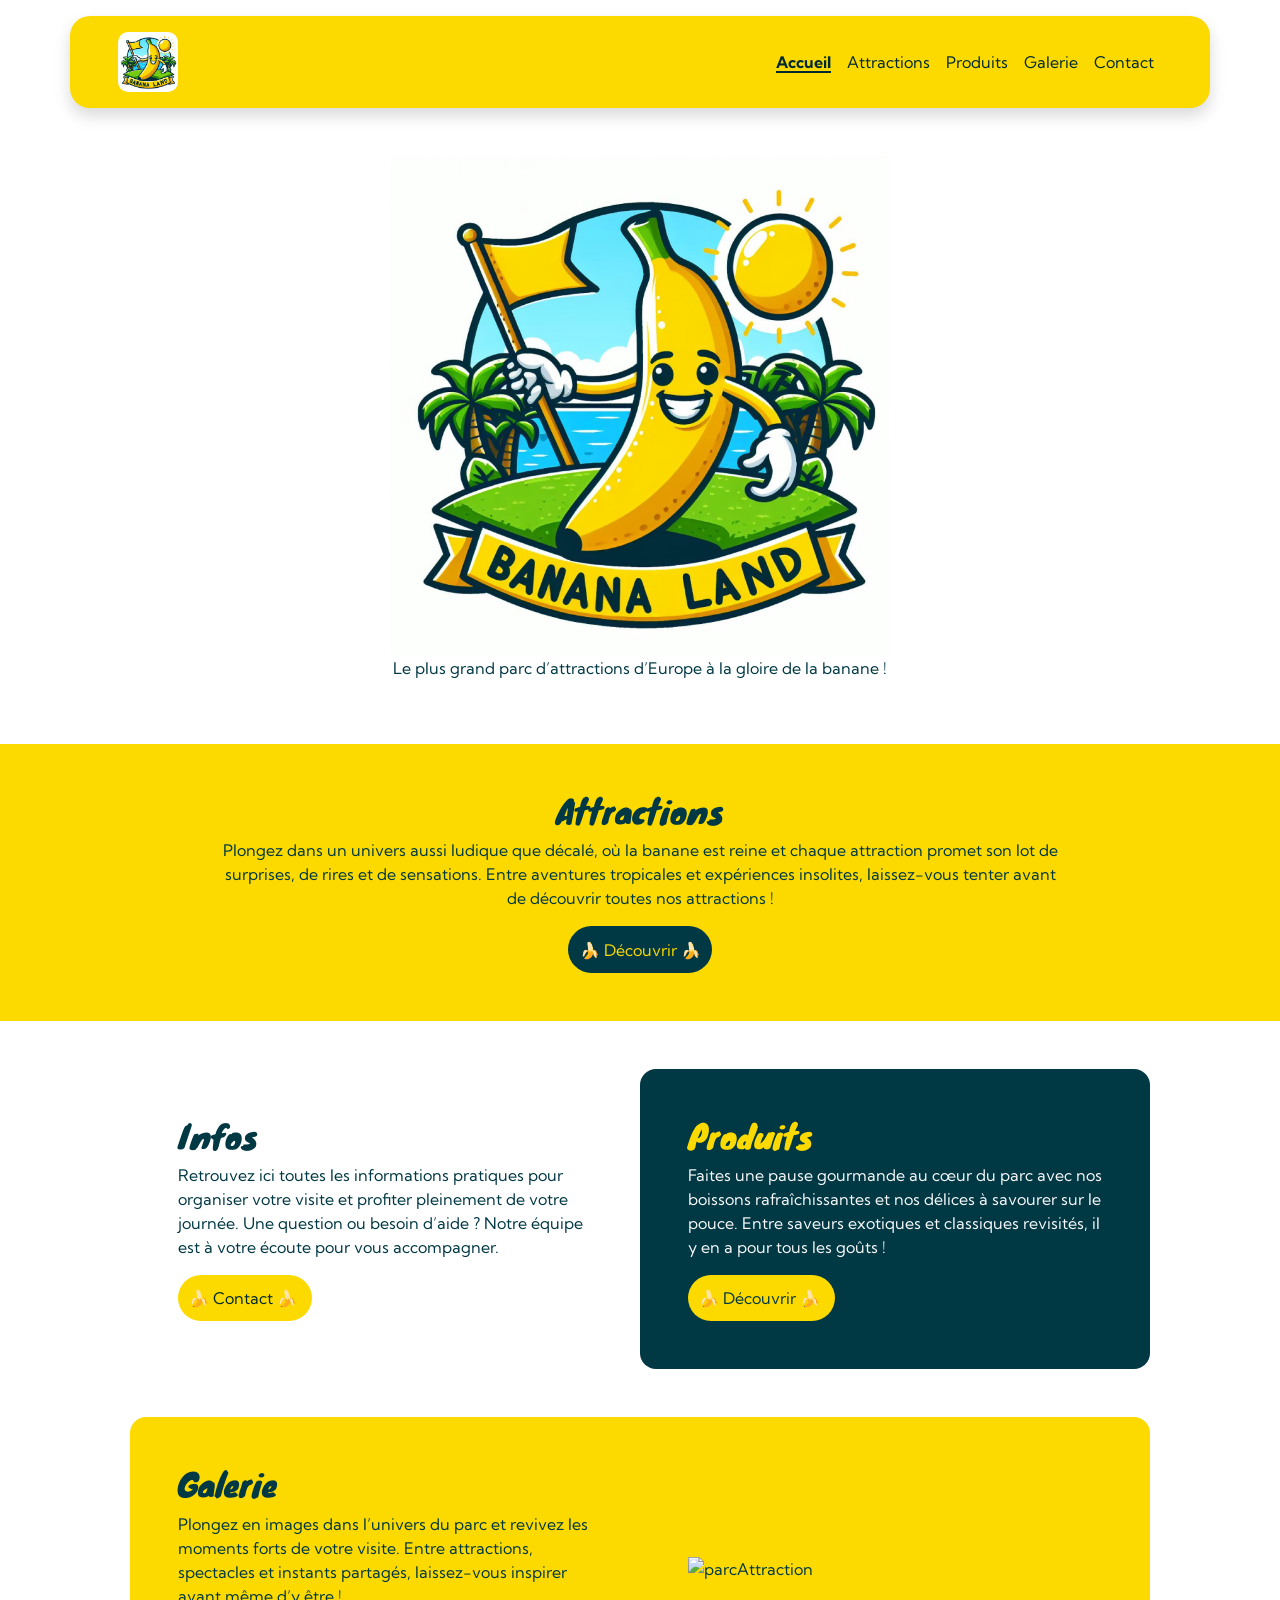
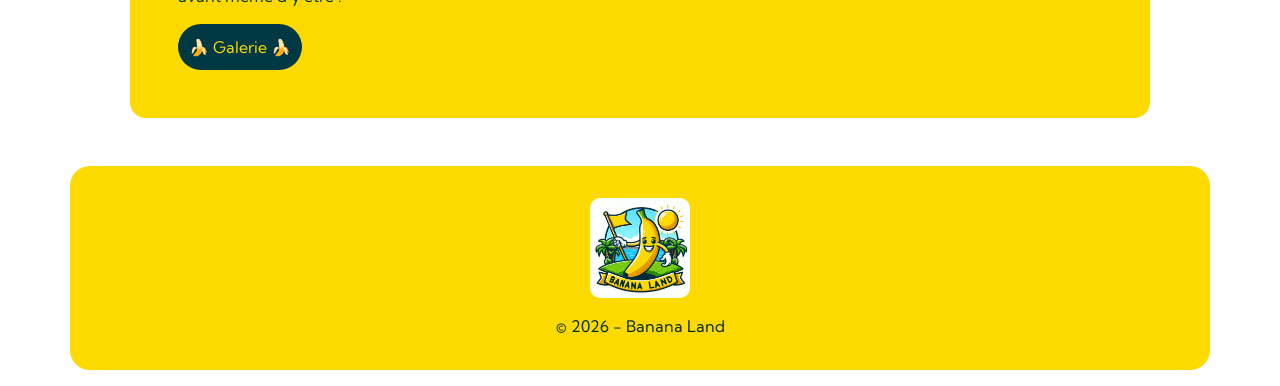
==== commit 544768d2: "màj header sur index, contact & galerie" ====
--- a/index.html
+++ b/index.html
@@ -20,8 +20,8 @@
             </div>
             <ul class="nav col-12 col-md-auto mb-2 justify-content-center mb-md-0">
                 <li><a href="./index.html" class="nav-link active px-2">Accueil</a></li>
+                <li><a href="./attraction.html" class="nav-link px-2">Attractions</a></li>
                 <li><a href="./produits.html" class="nav-link px-2">Produits</a></li>
-                <li><a href="./attraction.html" class="nav-link px-2">Attractions</a></li>
                 <li><a href="./galerie.html" class="nav-link px-2">Galerie</a></li>
                 <li><a href="./contact.html" class="nav-link px-2">Contact</a></li>
             </ul>
